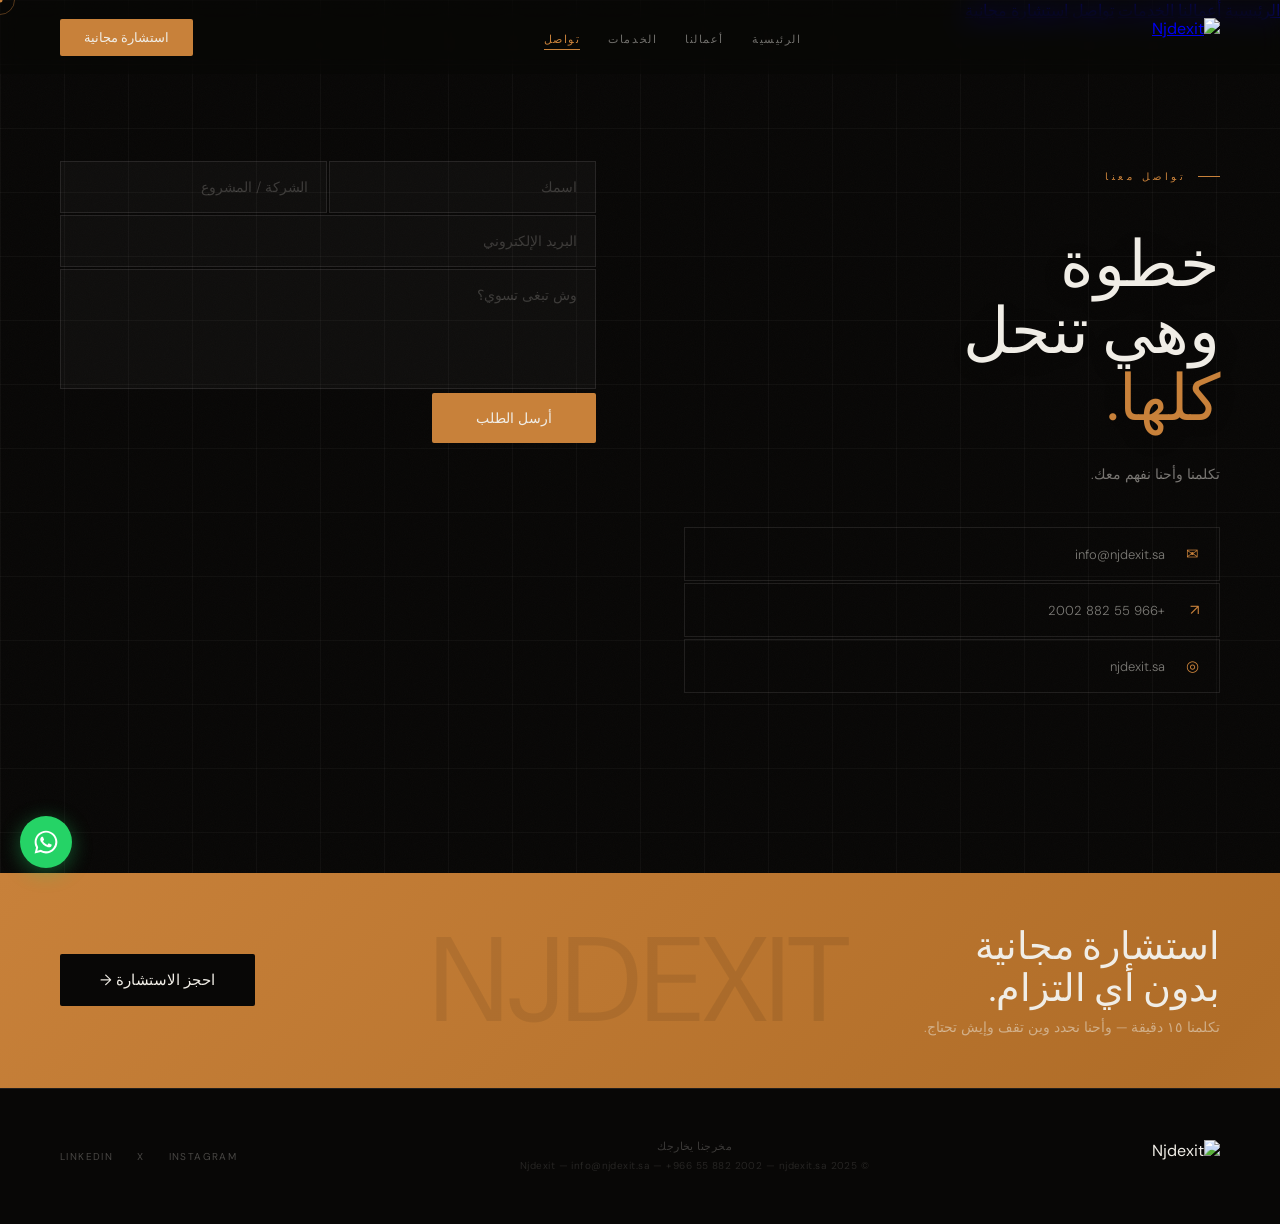
==== contact.html @ 6403aab3 "Add files via upload" ====
<!DOCTYPE html>
<html lang="ar" dir="rtl">
<head>
<meta charset="UTF-8"><meta name="viewport" content="width=device-width,initial-scale=1.0">
<title>Njdexit — تواصل معنا</title>
<link rel="stylesheet" href="style.css">
<link href="https://fonts.googleapis.com/css2?family=DM+Sans:wght@200;300;400;500&display=swap" rel="stylesheet">

</head>
<body>
<div class="cur" id="CUR"><div class="cur-r" id="CR"></div><div class="cur-d" id="CD"></div></div>
<div class="grid-bg"></div>

<a href="https://wa.me/966558822002?text=مرحبا،%20أبغى%20أعرف%20أكثر%20عن%20خدمات%20Njdexit" class="wa-float" target="_blank">
  <svg viewBox="0 0 32 32"><path d="M16 2C8.28 2 2 8.28 2 16c0 2.45.64 4.75 1.76 6.76L2 30l7.44-1.73A13.93 13.93 0 0016 30c7.72 0 14-6.28 14-14S23.72 2 16 2zm0 25.5a11.46 11.46 0 01-5.84-1.6l-.42-.25-4.42 1.03 1.06-4.3-.27-.44A11.5 11.5 0 1116 27.5zm6.3-8.6c-.35-.17-2.05-1.01-2.37-1.13-.32-.11-.55-.17-.78.17-.23.35-.9 1.13-1.1 1.36-.2.23-.4.26-.75.09-.35-.17-1.47-.54-2.8-1.72a10.5 10.5 0 01-1.94-2.4c-.2-.35-.02-.54.15-.71.15-.15.35-.4.52-.6.17-.2.23-.35.35-.58.11-.23.06-.43-.03-.6-.09-.17-.78-1.88-1.07-2.57-.28-.67-.57-.58-.78-.59h-.67c-.23 0-.6.09-.91.43-.32.35-1.2 1.17-1.2 2.86 0 1.68 1.23 3.31 1.4 3.54.17.23 2.42 3.7 5.87 5.19.82.35 1.46.56 1.96.72.82.26 1.57.22 2.16.13.66-.1 2.05-.84 2.34-1.65.29-.81.29-1.5.2-1.65-.08-.14-.3-.23-.65-.4z"/></svg>
</a>

<nav id="NAV">
  <a href="index.html" class="nav-logo"><img src="assets/logo.png" alt="Njdexit"></a>
  <ul class="nav-links">
    <li><a href="index.html" >الرئيسية</a></li>
    <li><a href="portfolio.html" >أعمالنا</a></li>
    <li><a href="services.html" >الخدمات</a></li>
    <li><a href="contact.html" class="act">تواصل</a></li>
  </ul>
  <a href="contact.html" class="nav-btn">استشارة مجانية</a>
  <div class="mob-nav">
    <a href="https://wa.me/966558822002" class="mob-wa" target="_blank">واتساب</a>
    <button class="ham" id="HAM"><span></span><span></span><span></span></button>
  </div>
</nav>
<div class="mob-menu" id="MOBMENU">
  <a href="index.html">الرئيسية</a>
  <a href="portfolio.html">أعمالنا</a>
  <a href="services.html">الخدمات</a>
  <a href="contact.html">تواصل</a>
  <a href="https://wa.me/966558822002?text=أبغى%20استشارة%20مجانية" class="mob-cta" target="_blank">استشارة مجانية</a>
</div>

<section class="sec" id="contact" style="padding-top:140px">
  <div class="ctg">
    <div class="rv">
      <p class="slbl">تواصل معنا</p>
      <h2 class="cth">خطوة<br>وهي تنحل<br><em>كلها.</em></h2>
      <p class="ctp">تكلمنا وأحنا نفهم معك.</p>
      <div class="ctl">
        <a href="mailto:info@njdexit.sa" class="ctlk"><span class="ctlki">✉</span><span class="ctlkv">info@njdexit.sa</span></a>
        <a href="https://wa.me/966558822002" class="ctlk" target="_blank"><span class="ctlki">↗</span><span class="ctlkv">+966 55 882 2002</span></a>
        <a href="https://njdexit.sa" class="ctlk"><span class="ctlki">◎</span><span class="ctlkv">njdexit.sa</span></a>
      </div>
    </div>
    <div class="rv d2">
      <div class="fw">
        <div class="fr">
          <input class="fi" type="text" placeholder="اسمك">
          <input class="fi" type="text" placeholder="الشركة / المشروع">
        </div>
        <input class="fi" type="email" placeholder="البريد الإلكتروني" dir="ltr">
        <textarea class="fi" placeholder="وش تبغى تسوي؟"></textarea>
        <button class="fsb" id="FSUB">أرسل الطلب</button>
      </div>
    </div>
  </div>
</section>

<div class="cb rv" style="margin-top:60px">
  <div><h2 class="cb-h">استشارة مجانية<br>بدون أي التزام.</h2><p class="cb-s">تكلمنا ١٥ دقيقة — وأحنا نحدد وين تقف وإيش تحتاج.</p></div>
  <a href="https://wa.me/966558822002?text=أبغى%20استشارة%20مجانية%20من%20Njdexit" class="cb-btn" target="_blank">احجز الاستشارة →</a>
</div>
<footer>
  <div class="ftl"><img src="assets/logo.png" alt="Njdexit"></div>
  <p class="ftc">مخرجنا يخارجك<br><span style="opacity:.6;font-size:10px">© 2025 Njdexit — info@njdexit.sa — +966 55 882 2002 — njdexit.sa</span></p>
  <div class="ftl2"><a href="#">Instagram</a><a href="#">X</a><a href="#">LinkedIn</a></div>
</footer>
<script>
document.getElementById("FSUB").addEventListener("click",function(){this.textContent="تم الإرسال ✓";this.style.background="#1a5c2e";setTimeout(()=>{this.textContent="أرسل الطلب";this.style.background=""},3000)});
</script>
<script>
const CUR=document.getElementById("CUR");
if(CUR){const CD=CUR.querySelector(".cur-d"),CR=CUR.querySelector(".cur-r");let mx=0,my=0,rx=0,ry=0;document.addEventListener("mousemove",e=>{mx=e.clientX;my=e.clientY});(function a(){CD.style.left=mx+"px";CD.style.top=my+"px";rx+=(mx-rx)*.1;ry+=(my-ry)*.1;CR.style.left=rx+"px";CR.style.top=ry+"px";requestAnimationFrame(a)})();document.querySelectorAll("a,button,.sc,.tc,.pk,.logo-cell,.ctlk,.pcard,.sys-card,.ftab,.val,.logo-cell").forEach(el=>{el.addEventListener("mouseenter",()=>CR.classList.add("big"));el.addEventListener("mouseleave",()=>CR.classList.remove("big"))})}
window.addEventListener("scroll",()=>document.getElementById("NAV").classList.toggle("s",window.scrollY>50),{passive:true});
const ro=new IntersectionObserver(e=>{e.forEach(x=>{if(x.isIntersecting)x.target.classList.add("on")})},{threshold:.08});
document.querySelectorAll(".rv").forEach(el=>ro.observe(el));
const HAM=document.getElementById("HAM"),MM=document.getElementById("MOBMENU");
if(HAM){HAM.addEventListener("click",()=>{HAM.classList.toggle("open");MM.classList.toggle("open")});
document.querySelectorAll(".mob-menu a").forEach(l=>l.addEventListener("click",()=>{HAM.classList.remove("open");MM.classList.remove("open")}));}

// Scroll-driven theme
(function(){
  const bgStops=[[0,"#080706"],[0.15,"#0f0c09"],[0.3,"#181410"],[0.45,"#261E18"],[0.6,"#181410"],[0.75,"#100D0A"],[1,"#080706"]];
  const txStops=[[0,"#F0EDE6"],[0.15,"#EDE8E0"],[0.3,"#E8E2D8"],[0.45,"#F2EBE0"],[0.6,"#EAE4DA"],[0.75,"#E8E2D8"],[1,"#F0EDE6"]];
  function lerp(a,b,t){return a+(b-a)*t}
  function h2r(h){return[parseInt(h.slice(1,3),16),parseInt(h.slice(3,5),16),parseInt(h.slice(5,7),16)]}
  function r2h(r,g,b){return "#"+[r,g,b].map(v=>Math.round(v).toString(16).padStart(2,"0")).join("")}
  function interp(stops,t){for(let i=0;i<stops.length-1;i++){const[t0,c0]=stops[i],[t1,c1]=stops[i+1];if(t>=t0&&t<=t1){const f=(t-t0)/(t1-t0),r0=h2r(c0),r1=h2r(c1);return r2h(lerp(r0[0],r1[0],f),lerp(r0[1],r1[1],f),lerp(r0[2],r1[2],f))}}return stops[stops.length-1][1]}
  let ticking=false;
  function onScroll(){if(ticking)return;ticking=true;requestAnimationFrame(()=>{const t=Math.min(Math.max(window.scrollY/(document.documentElement.scrollHeight-window.innerHeight),0),1);const bg=interp(bgStops,t),tx=interp(txStops,t);document.body.style.setProperty("--ink",bg);document.body.style.setProperty("--p",tx);document.body.style.background=bg;ticking=false})}
  window.addEventListener("scroll",onScroll,{passive:true});onScroll();
})();
</script></body></html>
---- style.css ----
@font-face{font-family:"Kufam";src:url("assets/kufam.ttf") format("truetype")}
*,*::before,*::after{margin:0;padding:0;box-sizing:border-box}
:root{--ink:#080706;--sf:#0f0d0b;--p:#F0EDE6;--pd:rgba(240,237,230,0.48);--e:#C8813A;--eg:rgba(200,129,58,0.12);--ln:rgba(240,237,230,0.1);--gr:rgba(240,237,230,0.04)}
html{scroll-behavior:smooth}
body{background:var(--ink);color:var(--p);font-family:"Kufam","DM Sans",sans-serif;overflow-x:hidden;cursor:none}
@media(min-width:901px){.cur{position:fixed;top:0;left:0;z-index:9999;pointer-events:none}.cur-d{width:5px;height:5px;background:var(--e);border-radius:50%;position:absolute;transform:translate(-50%,-50%)}.cur-r{width:30px;height:30px;border:1px solid rgba(200,129,58,0.4);border-radius:50%;position:absolute;transform:translate(-50%,-50%);transition:width .35s,height .35s}.cur-r.big{width:52px;height:52px;border-color:rgba(200,129,58,0.65)}}
@media(max-width:900px){.cur{display:none}body{cursor:auto}}
.grid-bg{position:fixed;inset:0;z-index:0;pointer-events:none;background-image:linear-gradient(var(--gr) 1px,transparent 1px),linear-gradient(90deg,var(--gr) 1px,transparent 1px);background-size:64px 64px}
.wa-float{position:fixed;left:20px;bottom:32px;z-index:300;width:52px;height:52px;background:#25D366;border-radius:50%;display:flex;align-items:center;justify-content:center;box-shadow:0 4px 20px rgba(37,211,102,0.4);transition:transform .3s;text-decoration:none;cursor:none}
.wa-float:hover{transform:scale(1.1)}.wa-float svg{width:26px;height:26px;fill:#fff}
nav{position:fixed;top:0;left:0;right:0;z-index:200;display:flex;align-items:center;justify-content:space-between;padding:18px 60px;background:rgba(8,7,6,0.45);backdrop-filter:blur(12px);-webkit-backdrop-filter:blur(12px);transition:background .5s,border-color .5s}
nav.s{background:rgba(12,10,8,0.75);backdrop-filter:blur(32px) saturate(160%);border-bottom:1px solid rgba(200,129,58,0.12)}
.nav-logo img{height:38px;width:auto;display:block}
.nav-links{display:flex;gap:28px;list-style:none}
.nav-links a{color:rgba(240,237,230,0.45);text-decoration:none;font-family:"DM Sans",sans-serif;font-size:11px;letter-spacing:.14em;text-transform:uppercase;transition:color .3s;cursor:none}
.nav-links a:hover,.nav-links a.act{color:var(--e)}
.nav-btn{background:var(--e);color:var(--p);padding:10px 24px;font-size:13px;font-weight:500;text-decoration:none;cursor:none;transition:background .3s;border-radius:2px}
.nav-btn:hover{background:#9a5f22}
.mob-nav{display:none}
@media(max-width:900px){nav{padding:16px 20px}.nav-links,.nav-btn{display:none}.mob-nav{display:flex;align-items:center;gap:12px}.mob-wa{background:var(--e);color:var(--p);padding:9px 16px;font-size:12px;text-decoration:none;border-radius:2px}.ham{width:28px;height:20px;display:flex;flex-direction:column;justify-content:space-between;cursor:pointer;background:none;border:none;padding:0}.ham span{display:block;height:1.5px;background:var(--e);transition:all .3s}.ham.open span:nth-child(1){transform:rotate(45deg) translate(6px,6px)}.ham.open span:nth-child(2){opacity:0}.ham.open span:nth-child(3){transform:rotate(-45deg) translate(6px,-6px)}.mob-menu{position:fixed;inset:0;z-index:190;background:rgba(8,7,6,0.97);backdrop-filter:blur(24px);display:flex;flex-direction:column;align-items:center;justify-content:center;gap:36px;opacity:0;pointer-events:none;transition:opacity .4s}.mob-menu.open{opacity:1;pointer-events:all}.mob-menu a{font-size:26px;font-weight:400;color:rgba(240,237,230,0.65);text-decoration:none;transition:color .3s}.mob-menu a:hover{color:var(--e)}.mob-menu .mob-cta{background:var(--e);color:var(--p);padding:14px 40px;font-size:16px;border-radius:2px}}
.page{display:none;min-height:100vh;padding-top:80px}.page.active{display:block}
/* HERO */
.hero{position:relative;height:100vh;min-height:680px;display:flex;align-items:flex-end;overflow:hidden}
.hero-img{position:absolute;inset:0;z-index:1}.hero-img img{width:100%;height:100%;object-fit:cover;object-position:center 30%}
.hero-img::after{content:"";position:absolute;inset:0;background:linear-gradient(to bottom,rgba(8,7,6,0.12) 0%,rgba(8,7,6,0.04) 30%,rgba(8,7,6,0.62) 65%,rgba(8,7,6,0.96) 100%)}
.hero-img::before{content:"";position:absolute;inset:0;z-index:1;background:radial-gradient(ellipse 90% 100% at 50% 50%,transparent 20%,rgba(8,7,6,0.38) 100%)}
.hero-content{position:relative;z-index:10;padding:0 60px 80px;width:100%}
.hero-ey{font-family:"DM Sans",sans-serif;font-size:10px;letter-spacing:.38em;text-transform:uppercase;color:var(--e);margin-bottom:16px;display:flex;align-items:center;gap:14px;opacity:0;animation:fU .8s .2s forwards}
.hero-ey::before{content:"";width:28px;height:1px;background:var(--e)}
.hero-h{font-size:clamp(58px,9vw,128px);font-weight:400;line-height:.92;letter-spacing:-.02em;opacity:0;animation:fU .9s .4s forwards}
.hero-h .out{color:transparent;-webkit-text-stroke:1.5px #1A1612}.hero-h .sol{color:var(--p)}
.hero-tag{margin-top:16px;font-family:"DM Sans",sans-serif;font-size:clamp(15px,1.8vw,21px);font-weight:300;font-style:italic;color:rgba(240,237,230,0.6);opacity:0;animation:fU .9s .6s forwards;letter-spacing:.04em}
.hero-tag em{color:var(--e);font-style:normal}
.hero-btns{margin-top:32px;display:flex;gap:12px;flex-wrap:wrap;opacity:0;animation:fU .9s .8s forwards}
.bp{background:var(--e);color:var(--p);padding:14px 36px;font-size:14px;font-weight:500;text-decoration:none;cursor:none;transition:background .3s,transform .25s;display:inline-block;border-radius:2px}.bp:hover{background:#9a5f22;transform:translateY(-2px)}
.bg{background:rgba(240,237,230,0.06);color:var(--p);padding:13px 36px;border:1px solid rgba(240,237,230,0.22);font-size:14px;font-weight:300;text-decoration:none;cursor:none;transition:border-color .3s,transform .25s;display:inline-block;backdrop-filter:blur(8px);border-radius:2px}.bg:hover{border-color:var(--e);transform:translateY(-2px)}
.sc-hint{position:absolute;bottom:28px;left:50%;transform:translateX(-50%);z-index:10;display:flex;flex-direction:column;align-items:center;gap:10px;opacity:0;animation:fI 1s 1.4s forwards}
.sc-ln{width:1px;height:50px;background:linear-gradient(to bottom,var(--e),transparent);animation:scP 2s infinite}
.sc-lb{font-family:"DM Sans",sans-serif;font-size:9px;letter-spacing:.22em;color:rgba(240,237,230,0.28);text-transform:uppercase;writing-mode:vertical-rl}
@keyframes scP{0%{transform:scaleY(0);transform-origin:top}60%{transform:scaleY(1);transform-origin:top}100%{transform:scaleY(1);transform-origin:bottom;opacity:0}}
@media(max-width:900px){.hero-content{padding:0 20px 68px}.hero-h{font-size:clamp(52px,14vw,90px)}}
/* TICKER */
.ticker-w{overflow:hidden;padding:16px 0;border-top:1px solid var(--ln);border-bottom:1px solid var(--ln);position:relative;z-index:4}
.ticker-t{display:flex;width:max-content;animation:tick 30s linear infinite}
.ti{font-family:"DM Sans",sans-serif;font-size:12px;font-weight:300;color:rgba(240,237,230,0.2);letter-spacing:.2em;text-transform:uppercase;padding:0 40px;white-space:nowrap}
.ti .d{color:var(--e);margin:0 6px}
@keyframes tick{from{transform:translateX(0)}to{transform:translateX(-50%)}}
/* SECTIONS */
.sec{padding:120px 60px;position:relative;z-index:5}
.slbl{display:inline-flex;align-items:center;gap:12px;font-family:"DM Sans",sans-serif;font-size:10px;letter-spacing:.35em;text-transform:uppercase;color:var(--e);margin-bottom:48px}
.slbl::before{content:"";width:22px;height:1px;background:var(--e)}
@media(max-width:900px){.sec{padding:80px 20px}}
/* ABOUT */
.ag{display:grid;grid-template-columns:1fr 1fr;gap:100px;align-items:start}.ah{font-size:clamp(34px,4.5vw,68px);font-weight:400;line-height:1.05}.ah em{font-style:normal;color:var(--e)}
.sr{margin-top:56px;display:grid;grid-template-columns:repeat(3,1fr);border-top:1px solid var(--ln)}
.st{padding:22px 0 22px 20px;border-left:1px solid var(--ln)}.st:first-child{border-left:none;padding-left:0}
.sn{font-size:40px;font-weight:400;line-height:1}.sn sup{font-size:16px;color:var(--e);vertical-align:super}
.sl{margin-top:4px;font-size:11px;font-weight:300;color:rgba(240,237,230,0.35);letter-spacing:.06em;font-family:"DM Sans",sans-serif}
.ab{font-size:15px;font-weight:300;line-height:2;color:rgba(240,237,230,0.5);font-family:"DM Sans",sans-serif}.ab p+p{margin-top:16px}
.vals{margin-top:48px;display:grid;grid-template-columns:repeat(2,1fr);gap:1px;background:var(--ln)}
.val{background:var(--ink);padding:26px 22px;display:flex;align-items:flex-start;gap:14px}
.val-num{font-size:12px;font-style:italic;color:var(--e);min-width:20px;font-family:"DM Sans",sans-serif}
.val-name{font-size:15px;font-weight:400}.val-en{font-family:"DM Sans",sans-serif;font-size:10px;letter-spacing:.12em;text-transform:uppercase;color:rgba(240,237,230,0.32);margin-top:3px}
@media(max-width:900px){.ag{grid-template-columns:1fr;gap:44px}}
/* SERVICES */
.sf{background:var(--sf)}.si{display:grid;grid-template-columns:1fr 1fr;gap:72px;align-items:end;margin-bottom:60px}
.sh{font-size:clamp(36px,5vw,76px);font-weight:400;line-height:1}.sh em{font-style:normal;color:var(--e)}
.sd{font-size:14px;font-weight:300;line-height:1.9;color:var(--pd);font-family:"DM Sans",sans-serif}
.sg{display:grid;grid-template-columns:repeat(3,1fr);border:1px solid var(--ln)}
.sc{padding:40px 32px;border-left:1px solid var(--ln);position:relative;overflow:hidden;cursor:none;transition:background .4s}
.sc:nth-child(3n+1){border-left:none}
.sc::after{content:"";position:absolute;bottom:0;left:0;width:0;height:2px;background:var(--e);transition:width .5s cubic-bezier(.25,.46,.45,.94)}.sc:hover::after{width:100%}
.sc:hover{background:rgba(200,129,58,0.08)}
.stag{font-family:"DM Sans",sans-serif;font-size:10px;letter-spacing:.2em;text-transform:uppercase;color:var(--e);margin-bottom:20px}
.sn2{font-size:19px;font-weight:400;margin-bottom:10px;line-height:1.3}
.stxt{font-size:13px;font-weight:300;line-height:1.8;color:rgba(240,237,230,0.4);font-family:"DM Sans",sans-serif}
.spr{margin-top:24px;font-size:26px;font-weight:400}.spr small{font-size:11px;font-family:"DM Sans",sans-serif;font-weight:300;color:rgba(240,237,230,0.32);margin-left:4px}
@media(max-width:900px){.si{grid-template-columns:1fr;gap:44px}.sg{grid-template-columns:1fr 1fr}.sc{border-left:1px solid var(--ln)!important;border-top:1px solid var(--ln)}.sc:nth-child(1),.sc:nth-child(2){border-top:none}.sc:nth-child(odd){border-left:none!important}}
/* TECH */
.ts{position:relative;overflow:hidden;background:linear-gradient(180deg,var(--ink) 0%,#0d0a07 50%,var(--ink) 100%)}
.tga{position:absolute;top:20%;right:-80px;width:450px;height:450px;background:radial-gradient(ellipse,var(--eg) 0%,transparent 70%);filter:blur(70px);pointer-events:none}
.tgb{position:absolute;bottom:10%;left:-120px;width:380px;height:380px;background:radial-gradient(ellipse,rgba(200,129,58,0.08) 0%,transparent 70%);filter:blur(80px);pointer-events:none}
.ti2{display:grid;grid-template-columns:1fr 1fr;gap:90px;align-items:center;margin-bottom:80px}
.th{font-size:clamp(36px,5vw,76px);font-weight:400;line-height:1}.th em{font-style:normal;color:var(--e)}
.tsub{font-size:14px;font-weight:300;line-height:1.95;color:var(--pd);font-family:"DM Sans",sans-serif}.tsub p+p{margin-top:14px}
.tcs{display:grid;grid-template-columns:repeat(2,1fr);gap:1px;background:var(--ln)}
.tc{background:var(--ink);padding:46px 40px;position:relative;overflow:hidden;cursor:none;transition:background .4s}.tc:hover{background:#100d0a}
.tcg{position:absolute;top:-60px;right:-60px;width:180px;height:180px;background:radial-gradient(ellipse,var(--eg) 0%,transparent 70%);filter:blur(25px);opacity:0;transition:opacity .5s;pointer-events:none}.tc:hover .tcg{opacity:1}
.tcn{font-family:"DM Sans",sans-serif;font-size:11px;font-style:italic;color:var(--e);letter-spacing:.2em;margin-bottom:28px}
.tci{width:42px;height:42px;border:1px solid var(--ln);display:flex;align-items:center;justify-content:center;font-size:19px;margin-bottom:20px;transition:border-color .3s}.tc:hover .tci{border-color:var(--e)}
.tcname{font-size:20px;font-weight:400;margin-bottom:10px;line-height:1.2}
.tctxt{font-size:13px;font-weight:300;line-height:1.8;color:rgba(240,237,230,0.4);font-family:"DM Sans",sans-serif}
.tcf{margin-top:20px;list-style:none;display:flex;flex-direction:column;gap:8px}
.tcf li{font-family:"DM Sans",sans-serif;font-size:12px;font-weight:300;color:rgba(240,237,230,0.35);padding-right:16px;position:relative;line-height:1.5}
.tcf li::before{content:"→";position:absolute;right:0;color:var(--e);font-size:10px}
.tcb{display:inline-block;margin-top:20px;padding:5px 13px;border:1px solid rgba(200,129,58,0.35);font-family:"DM Sans",sans-serif;font-size:10px;letter-spacing:.13em;text-transform:uppercase;color:rgba(200,129,58,0.65)}
@media(max-width:900px){.ti2{grid-template-columns:1fr;gap:44px}.tcs{grid-template-columns:1fr}}
/* PACKAGES */
.pf{background:var(--sf)}
.pg{display:grid;grid-template-columns:repeat(3,1fr);gap:1px;background:var(--ln);margin-top:64px}
.pk{background:var(--ink);padding:46px 36px;position:relative;cursor:none;transition:background .4s}
.pk.ft{background:linear-gradient(155deg,rgba(200,129,58,0.08) 0%,var(--ink) 55%)}.pk:hover{background:#0d0b09}
.pktop{position:absolute;top:0;left:50%;transform:translateX(-50%);background:var(--e);color:var(--p);font-family:"DM Sans",sans-serif;font-size:9px;letter-spacing:.2em;text-transform:uppercase;padding:5px 16px;white-space:nowrap}
.pkn{font-size:24px;font-weight:400;margin-bottom:6px}.pkn em{font-style:normal;color:var(--e)}
.pkf{font-family:"DM Sans",sans-serif;font-size:12px;font-weight:300;color:rgba(240,237,230,0.32);margin-bottom:32px;line-height:1.6}
.pkp{font-size:46px;font-weight:400;line-height:1}.pkp small{font-family:"DM Sans",sans-serif;font-size:13px;font-weight:300;color:rgba(240,237,230,0.32)}
.pkg-save{display:inline-block;margin-top:8px;background:rgba(200,129,58,0.12);border:1px solid rgba(200,129,58,0.3);color:var(--e);font-family:"DM Sans",sans-serif;font-size:10px;letter-spacing:.1em;text-transform:uppercase;padding:4px 12px}
.pkd{height:1px;background:var(--ln);margin:28px 0}
.pkl{list-style:none;display:flex;flex-direction:column;gap:10px}
.pkl li{font-family:"DM Sans",sans-serif;font-size:13px;font-weight:300;color:rgba(240,237,230,0.48);padding-right:18px;position:relative;line-height:1.5}
.pkl li::before{content:"—";position:absolute;right:0;color:var(--e)}
.pkc{margin-top:36px;display:block;text-align:center;padding:13px;font-size:13px;font-weight:400;color:var(--p);text-decoration:none;border:1px solid var(--ln);transition:all .3s;cursor:none;font-family:"DM Sans",sans-serif}
.pk.ft .pkc{background:var(--e);border-color:var(--e)}.pkc:hover{background:var(--e);border-color:var(--e)}
.pkg-consult{margin-top:10px;display:block;text-align:center;padding:11px;font-family:"DM Sans",sans-serif;font-size:12px;font-weight:300;color:rgba(240,237,230,0.4);text-decoration:none;border:1px solid rgba(240,237,230,0.08);transition:all .3s;cursor:none}
.pkg-consult:hover{border-color:var(--e);color:var(--e)}
@media(max-width:900px){.pg{grid-template-columns:1fr}}
/* CONSULT BANNER */
.cb{background:var(--e);padding:52px 60px;display:flex;align-items:center;justify-content:space-between;gap:32px;flex-wrap:wrap;position:relative;z-index:5;overflow:hidden}
.cb::before{content:"NJDEXIT";position:absolute;top:50%;left:50%;transform:translate(-50%,-50%);font-size:120px;font-weight:400;color:rgba(0,0,0,0.08);white-space:nowrap;pointer-events:none}
.cb-h{font-size:clamp(22px,3vw,40px);font-weight:400;line-height:1.1;color:var(--p);position:relative;z-index:1}
.cb-s{font-family:"DM Sans",sans-serif;font-size:14px;font-weight:300;color:rgba(240,237,230,0.5);margin-top:8px}
.cb-btn{position:relative;z-index:1;background:var(--ink);color:var(--p);padding:16px 40px;font-size:15px;font-weight:400;text-decoration:none;transition:background .3s,transform .25s;white-space:nowrap;cursor:none;border-radius:2px}
.cb-btn:hover{background:#1a1512;transform:translateY(-2px)}
@media(max-width:900px){.cb{padding:40px 20px;flex-direction:column;text-align:center}}
/* LOGOS */
.logos-grid{display:grid;grid-template-columns:repeat(6,1fr);gap:1px;background:var(--ln);margin-top:56px}
.logo-cell{background:var(--ink);padding:28px 20px;display:flex;align-items:center;justify-content:center;cursor:none;transition:background .4s;min-height:90px}
.logo-cell:hover{background:rgba(200,129,58,0.06)}
.logo-cell img{max-height:60px;max-width:85%;width:auto;object-fit:contain;opacity:0.45;transition:opacity .5s,transform .4s;filter:brightness(0) invert(1)}
.logo-cell:hover img{opacity:1;transform:scale(1.05)}
@media(max-width:900px){.logos-grid{grid-template-columns:repeat(3,1fr)}}
/* CONTACT */
.ctg{display:grid;grid-template-columns:1fr 1fr;gap:88px;align-items:start}
.cth{font-size:clamp(36px,5vw,70px);font-weight:400;line-height:1.05;margin-bottom:28px}.cth em{font-style:normal;color:var(--e)}
.ctp{font-family:"DM Sans",sans-serif;font-size:14px;font-weight:300;line-height:1.9;color:var(--pd);margin-bottom:40px}
.ctl{display:flex;flex-direction:column;gap:2px}
.ctlk{display:flex;align-items:center;gap:16px;padding:16px 20px;border:1px solid var(--ln);text-decoration:none;cursor:none;transition:all .3s}
.ctlk:hover{border-color:var(--e);background:rgba(200,129,58,0.06)}
.ctlki{color:var(--e);font-size:15px;min-width:18px;font-family:"DM Sans",sans-serif}
.ctlkv{font-family:"DM Sans",sans-serif;font-size:13px;font-weight:300;color:rgba(240,237,230,0.5);transition:color .3s}
.ctlk:hover .ctlkv{color:var(--p)}
.fw{display:flex;flex-direction:column;gap:2px}.fr{display:grid;grid-template-columns:1fr 1fr;gap:2px}
.fi{width:100%;background:rgba(240,237,230,0.03);border:1px solid var(--ln);color:var(--p);padding:16px 18px;font-family:"Kufam","DM Sans",sans-serif;font-size:14px;font-weight:300;outline:none;transition:border-color .3s;direction:rtl}
.fi::placeholder{color:rgba(240,237,230,0.2)}.fi:focus{border-color:var(--e);background:rgba(200,129,58,0.06)}
textarea.fi{resize:none;height:120px}
.fsb{background:var(--e);color:var(--p);padding:16px 44px;border:none;cursor:none;font-family:"Kufam","DM Sans",sans-serif;font-size:14px;font-weight:400;margin-top:2px;align-self:flex-start;transition:background .3s,transform .25s;border-radius:2px}
.fsb:hover{background:#9a5f22;transform:translateY(-2px)}
@media(max-width:900px){.ctg{grid-template-columns:1fr;gap:44px}.fr{grid-template-columns:1fr}}
/* FOOTER */
footer{padding:48px 60px;border-top:1px solid var(--ln);display:flex;align-items:center;justify-content:space-between;flex-wrap:wrap;gap:20px;position:relative;z-index:5}
.ftl img{height:32px;width:auto;display:block}
.ftc{font-family:"DM Sans",sans-serif;font-size:11px;color:rgba(240,237,230,0.22);letter-spacing:.04em;text-align:center;line-height:1.8}
.ftl2{display:flex;gap:24px}
.ftl2 a{font-family:"DM Sans",sans-serif;font-size:10px;letter-spacing:.14em;text-transform:uppercase;color:rgba(240,237,230,0.28);text-decoration:none;transition:color .3s;cursor:none}
.ftl2 a:hover{color:var(--e)}
@media(max-width:900px){footer{padding:36px 20px;flex-direction:column;align-items:center;text-align:center}}

/* ── PORTFOLIO PAGE ─────────────────────────────── */
.port-hero{padding:160px 60px 72px;position:relative;z-index:5;border-bottom:1px solid var(--ln)}
.port-h{font-size:clamp(52px,8vw,110px);font-weight:400;line-height:.92;letter-spacing:-.02em}
.port-h em{font-style:normal;color:var(--e)}
.port-sub{margin-top:20px;font-family:"DM Sans",sans-serif;font-size:16px;font-weight:300;color:var(--pd);max-width:500px;line-height:1.8}
@media(max-width:900px){.port-hero{padding:120px 20px 56px}}

.filter-tabs{display:flex;gap:2px;padding:40px 60px 0;flex-wrap:wrap;position:relative;z-index:5}
.ftab{background:transparent;color:rgba(240,237,230,0.38);border:1px solid var(--ln);padding:9px 22px;font-family:"DM Sans",sans-serif;font-size:11px;letter-spacing:.14em;text-transform:uppercase;cursor:none;transition:all .3s}
.ftab:hover,.ftab.act{background:var(--e);border-color:var(--e);color:var(--p)}
@media(max-width:900px){.filter-tabs{padding:28px 20px 0}.ftab{cursor:pointer}}

/* PORTFOLIO ITEMS — vertical list layout */
.port-items{display:flex;flex-direction:column;gap:1px;background:var(--ln);margin-top:1px;position:relative;z-index:5}

/* Each card = horizontal split: cover left, body right */
.pcard{display:grid;grid-template-columns:1fr 1fr;min-height:380px;background:var(--ink);cursor:none;transition:background .4s;overflow:hidden}
.pcard-dark{background:#0d0b09}
.pcard:hover{background:#0e0b08}
.pcard-dark:hover{background:#0c0a07}
@media(max-width:900px){.pcard{grid-template-columns:1fr;min-height:auto}.pcard-dark{background:#0e0b08}}

/* COVER (left / top on mobile) */
.pcard-cover{position:relative;overflow:hidden}
.pcard-cover img{width:100%;height:100%;object-fit:cover;object-position:top center;transition:transform .7s cubic-bezier(.25,.46,.45,.94),filter .5s}
.pcard:hover .pcard-cover img{transform:scale(1.04);filter:brightness(0.85)}
.pcard-cover-overlay{position:absolute;inset:0;background:linear-gradient(to left,rgba(6,5,4,0.5) 0%,transparent 60%)}
@media(max-width:900px){.pcard-cover{aspect-ratio:16/9}.pcard-cover-overlay{background:linear-gradient(to top,rgba(6,5,4,0.6),transparent)}}

/* BODY (right / bottom on mobile) */
.pcard-body{padding:52px 52px;display:flex;flex-direction:column;justify-content:center;gap:0;position:relative;z-index:1}
@media(max-width:900px){.pcard-body{padding:36px 24px}}

.pcard-meta{display:flex;align-items:center;justify-content:space-between;margin-bottom:20px}
.pcard-cat{font-family:"DM Sans",sans-serif;font-size:10px;letter-spacing:.25em;text-transform:uppercase;color:var(--e);padding:5px 14px;border:1px solid rgba(200,129,58,0.35)}
.pcard-cat-sys{color:#6ac5fe;border-color:rgba(106,197,254,0.3)}
.pcard-logo{height:36px;width:auto;max-width:100px;object-fit:contain;opacity:.55;filter:brightness(0) invert(1)}
.pcard-logo-txt{font-family:"DM Sans",sans-serif;font-size:12px;letter-spacing:.1em;color:rgba(240,237,230,0.35);text-transform:uppercase}

.pcard-title{font-size:clamp(22px,2.5vw,32px);font-weight:400;line-height:1.15;margin-bottom:16px;color:var(--p)}
.pcard-desc{font-family:"DM Sans",sans-serif;font-size:14px;font-weight:300;line-height:1.8;color:rgba(240,237,230,0.5);margin-bottom:24px}
.pcard-tags{display:flex;flex-wrap:wrap;gap:8px;margin-bottom:28px}
.pcard-tags span{font-family:"DM Sans",sans-serif;font-size:10px;letter-spacing:.1em;text-transform:uppercase;color:rgba(240,237,230,0.35);border:1px solid var(--ln);padding:4px 12px}
.pcard-btn{display:inline-flex;align-items:center;gap:8px;background:var(--e);color:var(--p);font-family:"DM Sans",sans-serif;font-size:12px;letter-spacing:.12em;text-transform:uppercase;text-decoration:none;padding:12px 24px;transition:background .3s,transform .25s;align-self:flex-start;cursor:none}
.pcard-btn:hover{background:#9a5f22;transform:translateY(-2px)}
.pcard-btn-light{background:rgba(240,237,230,0.08);border:1px solid rgba(240,237,230,0.12)}
.pcard-btn-light:hover{background:var(--e);border-color:var(--e)}
@media(max-width:900px){.pcard-btn{cursor:pointer}}

/* ANIMATIONS */
@keyframes fU{from{opacity:0;transform:translateY(26px)}to{opacity:1;transform:translateY(0)}}
@keyframes fI{from{opacity:0}to{opacity:1}}
.rv{opacity:0;transform:translateY(32px);transition:opacity .85s cubic-bezier(.25,.46,.45,.94),transform .85s cubic-bezier(.25,.46,.45,.94)}
.rv.on{opacity:1;transform:translateY(0)}
.rv.d1{transition-delay:.12s}.rv.d2{transition-delay:.22s}.rv.d3{transition-delay:.34s}
body::after{content:"";position:fixed;inset:0;z-index:1;pointer-events:none;background-image:url("data:image/svg+xml,%3Csvg viewBox='0 0 200 200' xmlns='http://www.w3.org/2000/svg'%3E%3Cfilter id='n'%3E%3CfeTurbulence type='fractalNoise' baseFrequency='0.85' numOctaves='4' stitchTiles='stitch'/%3E%3C/filter%3E%3Crect width='100%25' height='100%25' filter='url(%23n)'/%3E%3C/svg%3E");background-size:160px;opacity:.024}

/* PROFILE CARDS */
.pcard-cat-profile{color:var(--e);border-color:rgba(200,129,58,0.4)}
.pcard-cover-profile{background:linear-gradient(135deg,#0f0c09 0%,#EAE5DD 50%,#0f0c09 100%);display:flex;align-items:center;justify-content:center}
.profile-preview-wrap{display:flex;flex-direction:column;align-items:center;justify-content:center;gap:20px;width:100%;height:100%;position:relative;z-index:1}
.pdf-icon{width:80px;transition:transform .4s}
.pcard:hover .pdf-icon{transform:translateY(-6px) scale(1.05)}
.profile-num{font-family:"Cormorant Garamond","DM Sans",serif;font-size:72px;font-weight:300;color:rgba(200,129,58,0.15);position:absolute;bottom:20px;left:50%;transform:translateX(-50%);white-space:nowrap;pointer-events:none;letter-spacing:.1em}
.profile-btns{display:flex;gap:12px;flex-wrap:wrap}
.pcard-btn-dl{background:rgba(200,129,58,0.12);border:1px solid rgba(200,129,58,0.4);color:var(--e)}
.pcard-btn-dl:hover{background:var(--e);color:var(--p);border-color:var(--e)}


.pcard-overlay-profile{background:linear-gradient(to left,rgba(6,5,4,0.75) 0%,rgba(6,5,4,0.2) 100%)}
@media(max-width:900px){.pcard-overlay-profile{background:linear-gradient(to top,rgba(6,5,4,0.8),rgba(6,5,4,0.2))}}



/* ═══ MODERN UPGRADES ═══════════════════════════════════════════════════════ */

/* Glassmorphism cards on hover */
.svc-card,.tc,.pk,.sys-card{
  backdrop-filter:blur(0px);
  transition:background .4s,backdrop-filter .4s,border-color .4s,transform .3s;
}
.svc-card:hover,.tc:hover{
  backdrop-filter:blur(8px);
  border-color:rgba(200,129,58,0.2)!important;
}

/* Glowing borders on focus/hover */
.fi:focus{
  border-color:var(--e);
  box-shadow:0 0 0 3px rgba(200,129,58,0.12);
}
.pkc:hover,.bp:hover{
  box-shadow:0 4px 24px rgba(200,129,58,0.3);
}

/* Smooth ambient glow on tech section */
.ts{
  box-shadow:inset 0 80px 120px rgba(200,129,58,0.04),
             inset 0 -80px 120px rgba(200,129,58,0.02);
}

/* Frosted glass on package featured card */
.pk.ft{
  backdrop-filter:blur(12px) saturate(140%);
  border:1px solid rgba(200,129,58,0.25)!important;
  box-shadow:0 0 60px rgba(200,129,58,0.08),inset 0 1px 0 rgba(200,129,58,0.15);
}

/* Cards lift on hover */
.pcard{transition:background .4s,box-shadow .4s,transform .35s}
.pcard:hover{
  box-shadow:0 12px 48px rgba(0,0,0,0.35);
  transform:translateY(-2px);
}
@media(max-width:900px){.pcard:hover{transform:none}}

/* Service cards bottom glow line is thicker */
.svc-card::after{height:2px;box-shadow:0 0 12px rgba(200,129,58,0.6)}

/* Logo cells — subtle inner glow */
.logo-cell:hover{
  background:rgba(200,129,58,0.05);
  box-shadow:inset 0 0 32px rgba(200,129,58,0.06);
}

/* Input glow */
.fi{transition:border-color .3s,box-shadow .3s,background .3s}

/* Consult banner shimmer */
.cb{
  background:linear-gradient(135deg, #C8813A 0%, #b06d28 50%, #C8813A 100%);
  background-size:200% 100%;
  animation:shimmer 6s ease infinite;
}
@keyframes shimmer{
  0%{background-position:100% 0}
  50%{background-position:0% 0}
  100%{background-position:100% 0}
}

/* Navigation links underline on hover */
.nav-links a{position:relative}
.nav-links a::after{
  content:"";position:absolute;bottom:-4px;right:0;
  width:0;height:1px;background:var(--e);
  transition:width .3s cubic-bezier(.25,.46,.45,.94);
}
.nav-links a:hover::after,.nav-links a.act::after{width:100%}

/* Section headers — subtle text shadow */
.ah,.sh,.th,.cth,.port-h{
  text-shadow:0 2px 40px rgba(0,0,0,0.08);
}

/* Ticker — subtle gradient mask on edges */
.ticker-w{
  -webkit-mask-image:linear-gradient(to right,transparent 0%,black 8%,black 92%,transparent 100%);
  mask-image:linear-gradient(to right,transparent 0%,black 8%,black 92%,transparent 100%);
}

/* Floating WA button pulse */
.wa-float::before{
  content:"";position:absolute;inset:-4px;
  border-radius:50%;background:#25D366;
  opacity:0;animation:waPulse 2.5s ease-out infinite;
}
@keyframes waPulse{
  0%{transform:scale(1);opacity:0.4}
  100%{transform:scale(1.6);opacity:0}
}

/* Stat numbers — amber accent */
.sn{background:linear-gradient(135deg,var(--p) 60%,var(--e) 100%);-webkit-background-clip:text;-webkit-text-fill-color:transparent;background-clip:text}
.sn sup{-webkit-text-fill-color:var(--e);color:var(--e)}

/* Values grid glass effect */
.val{
  backdrop-filter:blur(4px);
  border:1px solid var(--ln);
  transition:background .3s,border-color .3s;
}
.val:hover{border-color:rgba(200,129,58,0.2);background:rgba(200,129,58,0.03)}

/* pcard logo */
.pcard-logo{filter:brightness(0) invert(1);opacity:0.45}
.pcard:hover .pcard-logo{opacity:0.75}

/* Port card reveal animation */
.pcard-body{
  transition:transform .5s cubic-bezier(.25,.46,.45,.94);
}

/* Scroll indicator — glowing line */
.sc-ln{
  box-shadow:0 0 8px rgba(200,129,58,0.5);
}


/* ═══ DYNAMIC THEME SYSTEM ══════════════════════════════════════════════════ */

/* كل section عنده خاصيته */
[data-theme="dark"]{
  --bg:  #080706;
  --tx:  #F0EDE6;
  --tx2: rgba(240,237,230,0.5);
  --bd:  rgba(240,237,230,0.1);
  --sf2: #0f0d0b;
}
[data-theme="mid-dark"]{
  --bg:  #151210;
  --tx:  #EDE8E1;
  --tx2: rgba(237,232,225,0.55);
  --bd:  rgba(237,232,225,0.12);
  --sf2: #1c1915;
}
[data-theme="mid"]{
  --bg:  #2A2520;
  --tx:  #E8E2D8;
  --tx2: rgba(232,226,216,0.6);
  --bd:  rgba(232,226,216,0.14);
  --sf2: #322D27;
}
[data-theme="mid-light"]{
  --bg:  #1A1612;
  --tx:  #EAE4DA;
  --tx2: rgba(234,228,218,0.55);
  --bd:  rgba(234,228,218,0.12);
  --sf2: #221E19;
}
[data-theme="warm"]{
  --bg:  #0E0C09;
  --tx:  #F2EDE5;
  --tx2: rgba(242,237,229,0.5);
  --bd:  rgba(242,237,229,0.1);
  --sf2: #151209;
}

/* Apply theme vars to elements */
.theme-sec{
  background: var(--bg);
  color: var(--tx);
  transition: background 0.8s cubic-bezier(.25,.46,.45,.94),
              color 0.6s cubic-bezier(.25,.46,.45,.94);
  position:relative;
  z-index:5;
}
.theme-sec .ab,
.theme-sec .stxt,
.theme-sec .tsub,
.theme-sec .tctxt,
.theme-sec .pkf,
.theme-sec .ctp,
.theme-sec .sd,
.theme-sec .port-sub,
.theme-sec .sys-txt{
  color: var(--tx2);
  transition: color 0.6s;
}
.theme-sec .svc-card,
.theme-sec .tc,
.theme-sec .pk,
.theme-sec .sys-card,
.theme-sec .val{
  background: var(--sf2);
  border-color: var(--bd);
  transition: background 0.6s, border-color 0.6s;
}
.theme-sec .sg,
.theme-sec .tcs,
.theme-sec .pg,
.theme-sec .logos-grid,
.theme-sec .clients-row,
.theme-sec .port-items,
.theme-sec .vals{
  background: var(--bd);
}
.theme-sec .svc-card:hover{
  background: rgba(200,129,58,0.07);
}
.theme-sec .slbl::before{background:var(--e)}

/* Smooth scroll-driven backgrounds on body */
body{
  background: #080706;
  transition: background 0.01s;
}

/* SECTION DIVIDERS — gradient fade between sections */
.sec-fade{
  height: 120px;
  background: linear-gradient(to bottom, var(--from,#080706), var(--to,#151210));
  position:relative;
  z-index:4;
  pointer-events:none;
}

/* Stat numbers gradient */
.sn{
  background:linear-gradient(135deg,var(--tx,#F0EDE6) 50%,var(--e) 100%);
  -webkit-background-clip:text;-webkit-text-fill-color:transparent;
  background-clip:text;
}

/* Quote block border */
.quote-blk{border-right-color:var(--e)}

/* Val cells transition */
.val{transition:background .4s,border-color .4s}
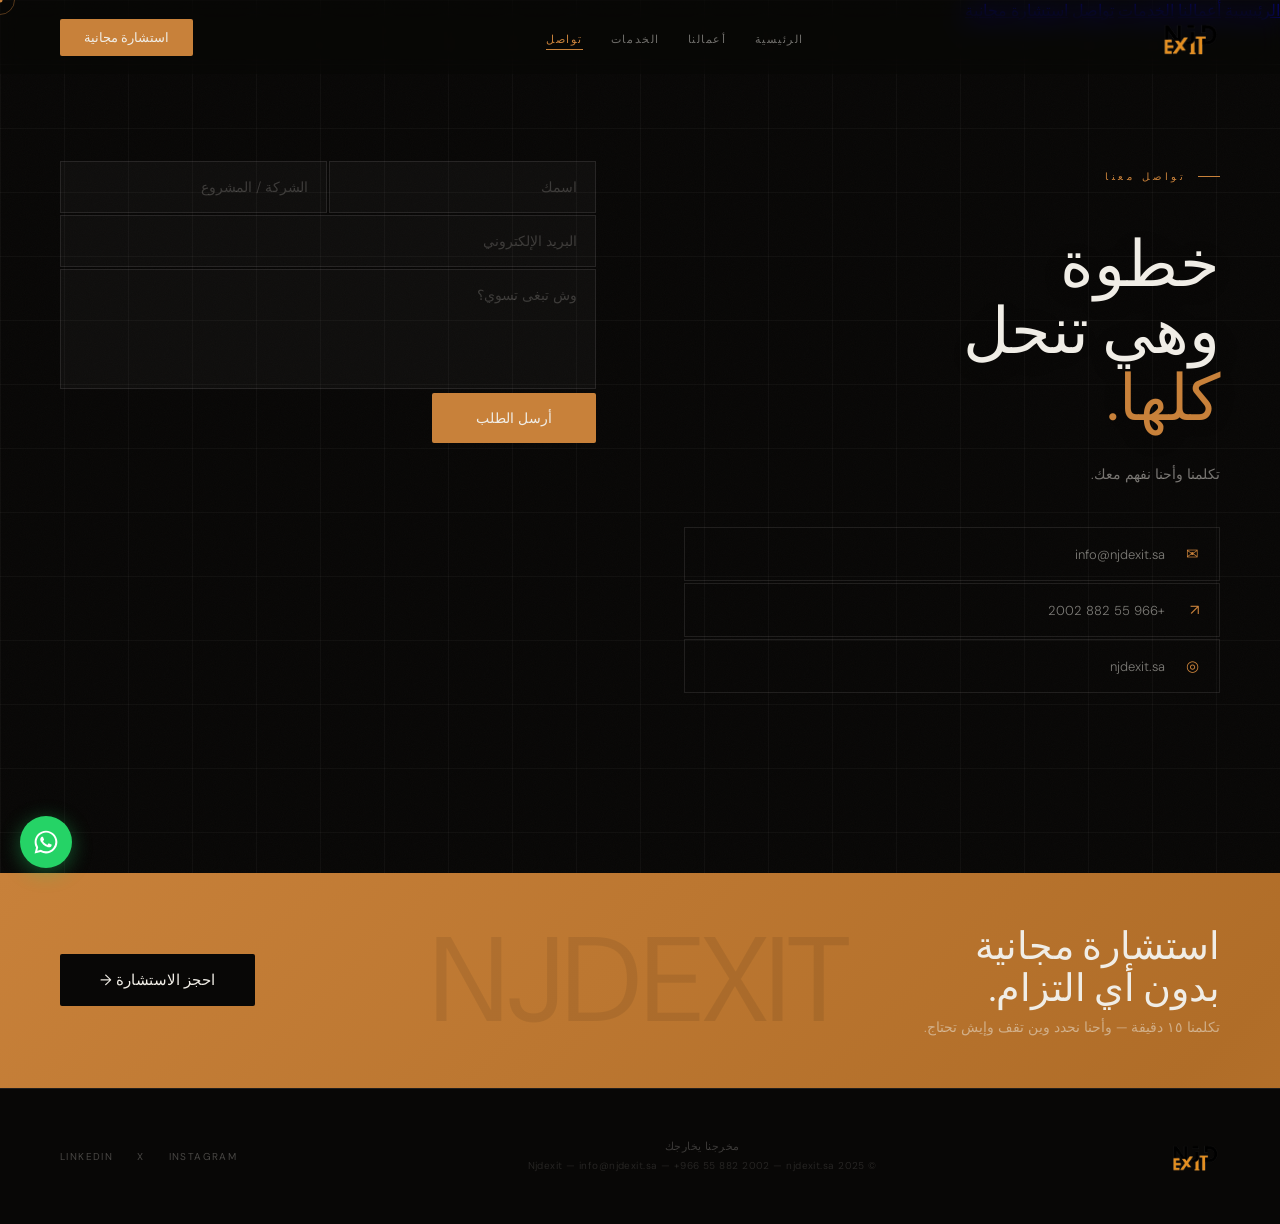
==== commit 7b5a3291: "Rename Njdexit — تواصل معنا.html to contact.html" ====
--- a/contact.html
+++ b/contact.html
@@ -16,7 +16,7 @@
 </a>
 
 <nav id="NAV">
-  <a href="index.html" class="nav-logo"><img src="assets/logo.png" alt="Njdexit"></a>
+  <a href="index.html" class="nav-logo"><img src="logo.png" alt="Njdexit"></a>
   <ul class="nav-links">
     <li><a href="index.html" >الرئيسية</a></li>
     <li><a href="portfolio.html" >أعمالنا</a></li>
@@ -68,7 +68,7 @@
   <a href="https://wa.me/966558822002?text=أبغى%20استشارة%20مجانية%20من%20Njdexit" class="cb-btn" target="_blank">احجز الاستشارة →</a>
 </div>
 <footer>
-  <div class="ftl"><img src="assets/logo.png" alt="Njdexit"></div>
+  <div class="ftl"><img src="logo.png" alt="Njdexit"></div>
   <p class="ftc">مخرجنا يخارجك<br><span style="opacity:.6;font-size:10px">© 2025 Njdexit — info@njdexit.sa — +966 55 882 2002 — njdexit.sa</span></p>
   <div class="ftl2"><a href="#">Instagram</a><a href="#">X</a><a href="#">LinkedIn</a></div>
 </footer>
@@ -97,4 +97,4 @@
   function onScroll(){if(ticking)return;ticking=true;requestAnimationFrame(()=>{const t=Math.min(Math.max(window.scrollY/(document.documentElement.scrollHeight-window.innerHeight),0),1);const bg=interp(bgStops,t),tx=interp(txStops,t);document.body.style.setProperty("--ink",bg);document.body.style.setProperty("--p",tx);document.body.style.background=bg;ticking=false})}
   window.addEventListener("scroll",onScroll,{passive:true});onScroll();
 })();
-</script></body></html>+</script></body></html>
--- a/style.css
+++ b/style.css
@@ -1,4 +1,4 @@
-@font-face{font-family:"Kufam";src:url("assets/kufam.ttf") format("truetype")}
+@font-face{font-family:"Kufam";src:url("kufam.ttf") format("truetype")}
 *,*::before,*::after{margin:0;padding:0;box-sizing:border-box}
 :root{--ink:#080706;--sf:#0f0d0b;--p:#F0EDE6;--pd:rgba(240,237,230,0.48);--e:#C8813A;--eg:rgba(200,129,58,0.12);--ln:rgba(240,237,230,0.1);--gr:rgba(240,237,230,0.04)}
 html{scroll-behavior:smooth}
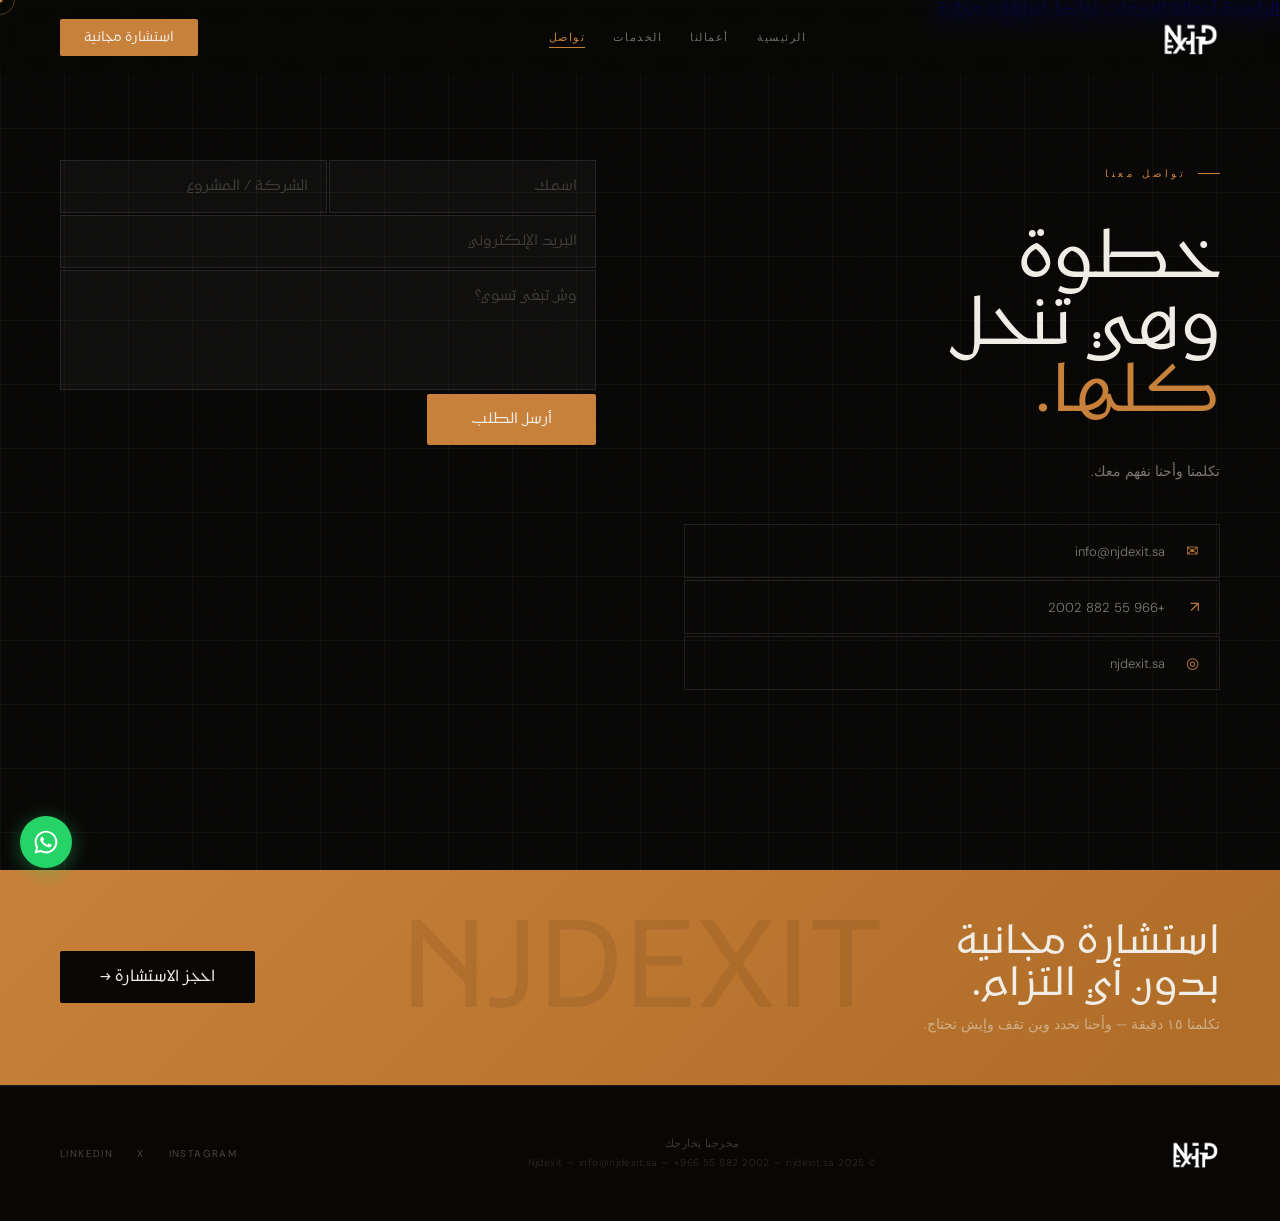
==== commit 9d3f96c3: "Add files via upload" ====
--- a/contact.html
+++ b/contact.html
@@ -97,4 +97,4 @@
   function onScroll(){if(ticking)return;ticking=true;requestAnimationFrame(()=>{const t=Math.min(Math.max(window.scrollY/(document.documentElement.scrollHeight-window.innerHeight),0),1);const bg=interp(bgStops,t),tx=interp(txStops,t);document.body.style.setProperty("--ink",bg);document.body.style.setProperty("--p",tx);document.body.style.background=bg;ticking=false})}
   window.addEventListener("scroll",onScroll,{passive:true});onScroll();
 })();
-</script></body></html>
+</script></body></html>
--- a/style.css
+++ b/style.css
@@ -1,4 +1,4 @@
-@font-face{font-family:"Kufam";src:url("kufam.ttf") format("truetype")}
+@font-face{font-family:"Kufam";src:url("[data-uri]